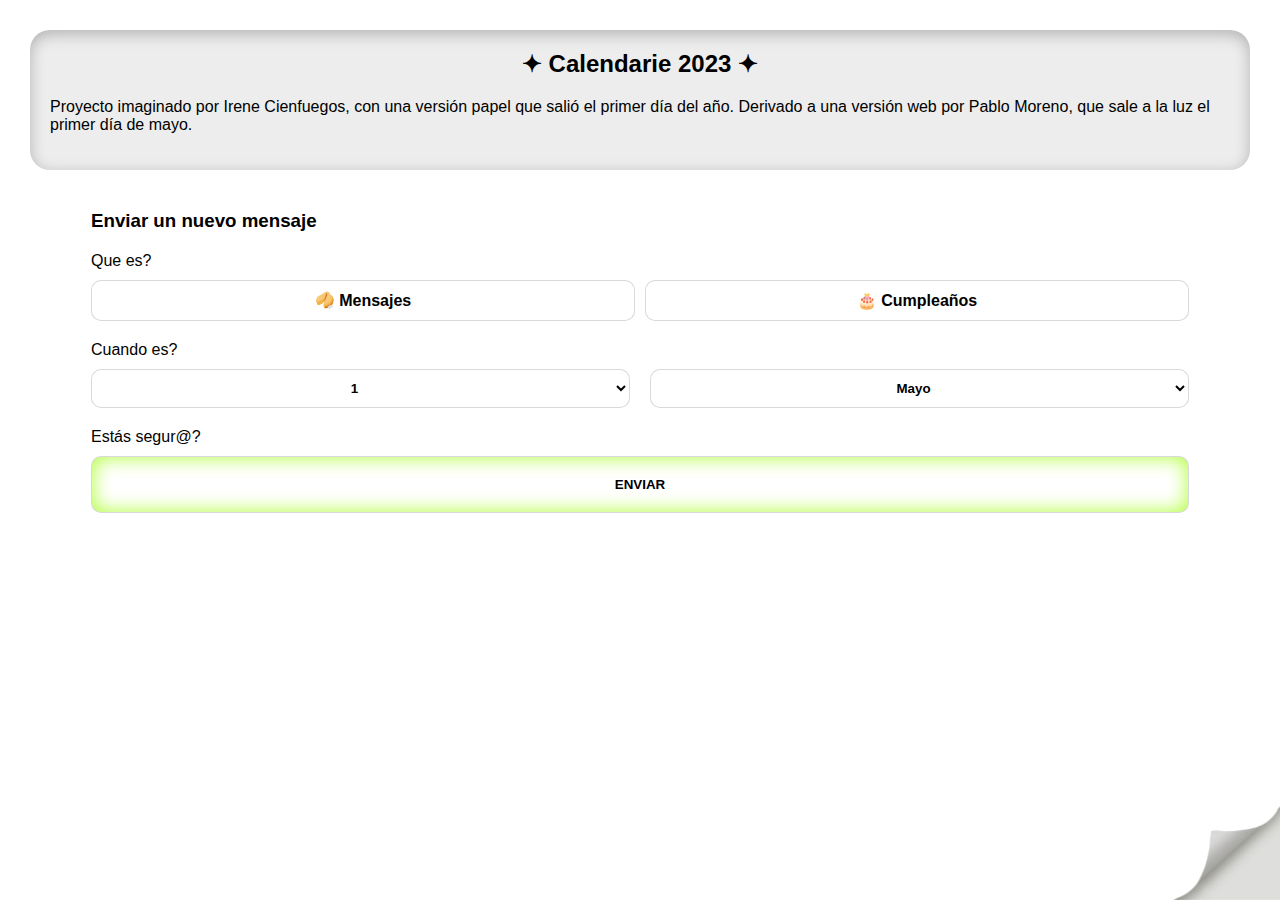
==== infos.html @ 320a943f "OKK" ====
<!DOCTYPE html>
<html lang="en">

<head>
    <meta charset="UTF-8">
    <meta http-equiv="X-UA-Compatible" content="IE=edge">
    <meta name="viewport" content="width=device-width, initial-scale=1.0">
    <title>CALENDARIE 2023 > INFOS</title>

    <link rel="stylesheet" href="assets/style.css">
</head>

<body>

    <div class="content-info">
        <div class="credits">
            <h2>✦ Calendarie 2023 ✦</h2>
            <p>Proyecto imaginado por Irene Cienfuegos, con una versión papel que salió el primer día del año. Derivado a una versión web por Pablo Moreno, que sale a la luz el primer día de mayo. </p>
        </div>

        <form name="Submissions" method="POST" data-netlify="true" netlify-honeypot="bot-field" action="success" onsubmit="disableEmptyInputs(this)">
            <h3>Enviar un nuevo mensaje</h3>
            <div style="display:none">
                <label>
                    Don’t fill this out if you’re human: <input name="bot-field" />
                </label>
            </div>
            <div class="ticks ">
                <h4>Que es?</h4>
                <div class="two-column">
                <label id="mensajesBox">
                    <input type="checkbox" id="mensajes" name="checkbox" value="Mensajes" style="display:none" />
                    🥠 Mensajes
                </label>
                <label id="cumpleanosBox">
                    <input type="checkbox" id="cumpleanos" name="checkbox" value="Cumpleaños" style="display:none" />
                    🎂 Cumpleaños
                </label>
            </div>

                <input type="text" id="mensajesInput" name="mensajesInput" placeholder="Escribe tu mensaje..." class="input" style="display:none"/>
                <input type="text" id="cumpleanosInput" name="cumpleañosInput" placeholder="De quién es el cumpleaños?" class="input" style="display:none"/>
            </div>

            <div class="fecha">
                <h4>Cuando es?</h4>

                <div>
                    <select name="Day" id="selectDay">
                        <option value="1">1</option>
                        <option value="2">2</option>
                        <option value="3">3</option>
                        <option value="4">4</option>
                        <option value="5">5</option>
                        <option value="6">6</option>
                        <option value="7">7</option>
                        <option value="8">8</option>
                        <option value="9">9</option>
                        <option value="10">10</option>
                        <option value="11">11</option>
                        <option value="12">12</option>
                        <option value="13">13</option>
                        <option value="14">14</option>
                        <option value="15">15</option>
                        <option value="16">16</option>
                        <option value="17">17</option>
                        <option value="18">18</option>
                        <option value="19">19</option>
                        <option value="20">20</option>
                        <option value="21">21</option>
                        <option value="22">22</option>
                        <option value="23">23</option>
                        <option value="24">24</option>
                        <option value="25">25</option>
                        <option value="26">26</option>
                        <option value="27">27</option>
                        <option value="28">28</option>
                        <option value="29">29</option>
                        <option value="30">30</option>
                        <option value="31">31</option>
                        
                    </select>
                    <select name="Month" id="selectMonth">
                        <option value="Enero">Enero</option>
                        <option value="Febrero">Febrero</option>
                        <option value="Marzo">Marzo</option>
                        <option value="Abril">Abril</option>
                        <option selected value="Mayo">Mayo</option>
                        <option value="Junio">Junio</option>
                        <option value="Julio">Julio</option>
                        <option value="Agosto">Agosto</option>
                        <option value="Septiembre">Septiembre</option>
                        <option value="Octubre">Octubre</option>
                        <option value="Noviembre">Noviembre</option>
                        <option value="Diciembre">Diciembre</option>
                    </select>
                </div>
            </div>

            <div>
                <h4>Estás segur@?</h4>

                <button type="submit" id="send">ENVIAR</button>
            </div>
    </div>
    </form>


    </div>

    <a href="index.html">
        <img src="assets/corner.png" alt="La esquina del calendario" id="esquina">
    </a>

    <script id="script" src="assets/script.js"></script>

</body>

</html>
---- assets/style.css ----
:root {

     --radius-hard: 10px;
     --radius-soft: 20px;
     --spacing-s: 10px;
     --spacing-m: 20px;
     --spacing-l: 30px;
     --spacing-xl: 40px;

     --grey: #EDEDED;
     --grey-dark: rgba(0, 0, 0, 0.15);
     --transparent: rgba(220, 220, 220, 0.5);
}

html {
     scroll-behavior: smooth;
}

body {
     font-family: sans-serif;
     margin: 0;
     top: 0;
}

a,
a:hover,
a:visited {
     color: inherit;
     text-decoration: none;
}

h2 {
     margin: 0 0 var(--spacing-m)0;
     text-align: center;
}

h3 {
     margin: 0;
}

h4 {
     margin: 0 0 var(--spacing-s) 0;
     font-weight: 400;
}


.content {
     z-index: 1;
     position: relative;
     padding: calc(var(--spacing-l)*1) var(--spacing-l) var(--spacing-l) var(--spacing-l);
     height: calc(var(--vh, 1vh) * 100);
     box-sizing: border-box;
     background-color: white;
     display: flex;
     flex-direction: column;
     justify-content: space-between;
     align-items: center;
}

#esquina {
     position: fixed;
     bottom: 0;
     right: 0;
     width: 15vmin;
     z-index: 999;
     aspect-ratio: 1/1;
     transition: all ease-in-out .5s;
}

#esquina:hover {
     width: 25vmin;
     transition: all ease-in-out .5s;
}


/*//////////////// IMAGEN /////////////*/

.imagen {
     opacity: 0;
     position: fixed;
     height: calc(var(--vh, 1vh) * 100);
     width: 100vw;
     top: 0;
     left: 0;
     object-fit: contain;
     background-color: white;
     z-index: 0;
     transition: all .8s ease-in-out;
}

.showImage {
     opacity: 1 !important;
     z-index: 2 !important;
     transition: all .8s ease-in-out;
}


/*//////////////// FECHA /////////////*/

#fecha {
     display: flex;
     flex-direction: column;
     align-items: center;
     justify-content: center;
     box-sizing: border-box;
     width: 100%;

     padding: var(--spacing-m) var(--spacing-xl);
     box-sizing: border-box;
     border-radius: var(--radius-soft);
     background-color: var(--grey);
     box-shadow: inset 0px 4px 15px rgba(0, 0, 0, 0.25);
}

.enumero {
     font-size: 0.8rem;
     text-transform: capitalize;
     font-weight: 600;
     line-height: 1;
     margin-bottom: var(--spacing-s);
     text-align: center;
}

.mes {
     font-size: 2rem;
     text-transform: capitalize;
     font-weight: 600;
     line-height: 1;
     margin-bottom: var(--spacing-m);
}

.numero {
     font-size: 11rem;
     font-weight: 900;
     line-height: .8;
}

.dia {
     font-size: 2rem;
     text-transform: capitalize;
     font-weight: 600;
}

/*//////////////// DATA INFO /////////////*/

#infos {
     overflow-y: scroll;
     margin: calc(var(--spacing-l)*1) 5% calc(var(--spacing-m)*2) 5%;
     width: 90%;
     scroll-behavior: smooth;

     /* border: 1px solid purple; */
     height: inherit;

     scrollbar-width: none;
     -ms-overflow-style: none;
}

#infos > div {
     height: 100%;
     display: flex;
     justify-content: center;
     align-items: center;
     margin: 0;
     flex-direction: column;
     text-align: center;
}

#infos > div > span {
     font-weight: 600;
     margin-bottom: var(--spacing-s);
}


/* #pnumero {
     position: fixed;
     top: var(--spacing-s);
     left: 50%;
     transform: translate(-50%, calc(-100% - var(--spacing-s)));
     width: 80vw;
     background-color: var(--grey);
     padding: var(--spacing-s);
     border-radius: var(--radius-hard);
     z-index: 99;
     border: 1px solid var(--grey-dark);
     backdrop-filter: blur(10px);

     animation: 4s ease-in-out;
     animation-name: notif;
     animation-delay: 2s;
}

@keyframes notif {
     0% {
          transform: translate(-50%, calc(-100% - var(--spacing-s)));
     }

     30% {
          transform: translate(-50%, 50%);
     }

     70% {
          transform: translate(-50%, 50%);
     }

     100% {
          transform: translate(-50%, calc(-100% - var(--spacing-s)));
     }
} */


/*//////////////// MENU BOTONOS /////////////*/

.menu {
     display: flex;
     justify-content: center;
     font-size: 150%;
     z-index: 999;
     border-radius: var(--radius-hard);
     box-shadow: 0px 4px 15px rgba(0, 0, 0, 0.2);
}

.block {
     background-color: var(--grey);
     padding: 10px 24px;
     transition: all .3s ease-in-out;
     border-right: 1px solid var(--grey-dark);
}

.block:hover {
     background-color: gray;
     transition: all .3s ease-in-out;
}

.menu>a:nth-child(1) {
     border-radius: var(--radius-hard) 0 0 var(--radius-hard);
}

.menu>a:nth-child(4) {
     border-radius: 0 var(--radius-hard) var(--radius-hard) 0;
     border-right: none;
}


/*//////////////// INFORMACION /////////////*/

.content-info {
     z-index: 1;
     position: relative;
     padding: calc(var(--spacing-l)*1) var(--spacing-l) var(--spacing-l) var(--spacing-l);
     height: fit-content;
     box-sizing: border-box;
     background-color: white;
     display: flex;
     flex-direction: column;
     align-items: center;

}

.credits {
     width: 100%;
     background-color: var(--grey);
     box-shadow: inset 0px 4px 15px rgba(0, 0, 0, 0.25);
     padding: var(--spacing-m);
     box-sizing: border-box;
     border-radius: var(--radius-soft);
     margin: 0 0 calc(var(--spacing-m)*2) 0;
}

form {
     scroll-behavior: smooth;
     display: flex;
     flex-direction: column;
     row-gap: var(--spacing-m);
     margin:0 5% 0 5%;
     width: 90%;
}


.fecha div {
     display: grid;
     grid-template-columns: 1fr 1fr;
     column-gap: var(--spacing-m);
}

.two-column {
     display: grid;
     grid-template-columns: 1fr 1fr;
     column-gap: var(--spacing-s);
}

label {
     border: 1px solid var(--grey-dark);
     padding: var(--spacing-s);
     border-radius: var(--radius-hard);
     text-align: center;
     background-color: white;
     font-weight: 600;
}


select {
     border: 1px solid var(--grey-dark);
     padding: var(--spacing-s);
     border-radius: var(--radius-hard);
     text-align: center;
     background-color: white;
     font-weight: 600;
}


.input {
     width: 100%;
     margin-top: var(--spacing-s);
     padding: var(--spacing-m);
     box-sizing: border-box;
     border-radius: var(--radius-hard);
     border: 1px solid var(--grey-dark);
     font-weight: 600;
}

.checked1, #mensajesInput {
     box-shadow: inset 0px 0px 20px gold;
}

.checked2, #cumpleanosInput {
     box-shadow: inset 0px 0px 20px lightskyblue;
}

.checked3 {
     box-shadow: inset 0px 0px 20px lightcoral;
}


#send {
     width: 100%;
     border: 1px solid var(--grey-dark);
     padding: var(--spacing-m);
     border-radius: var(--radius-hard);
     text-align: center;
     box-shadow: inset 0px 0px 20px greenyellow;

     background-color: white;
     font-weight: 600;
}
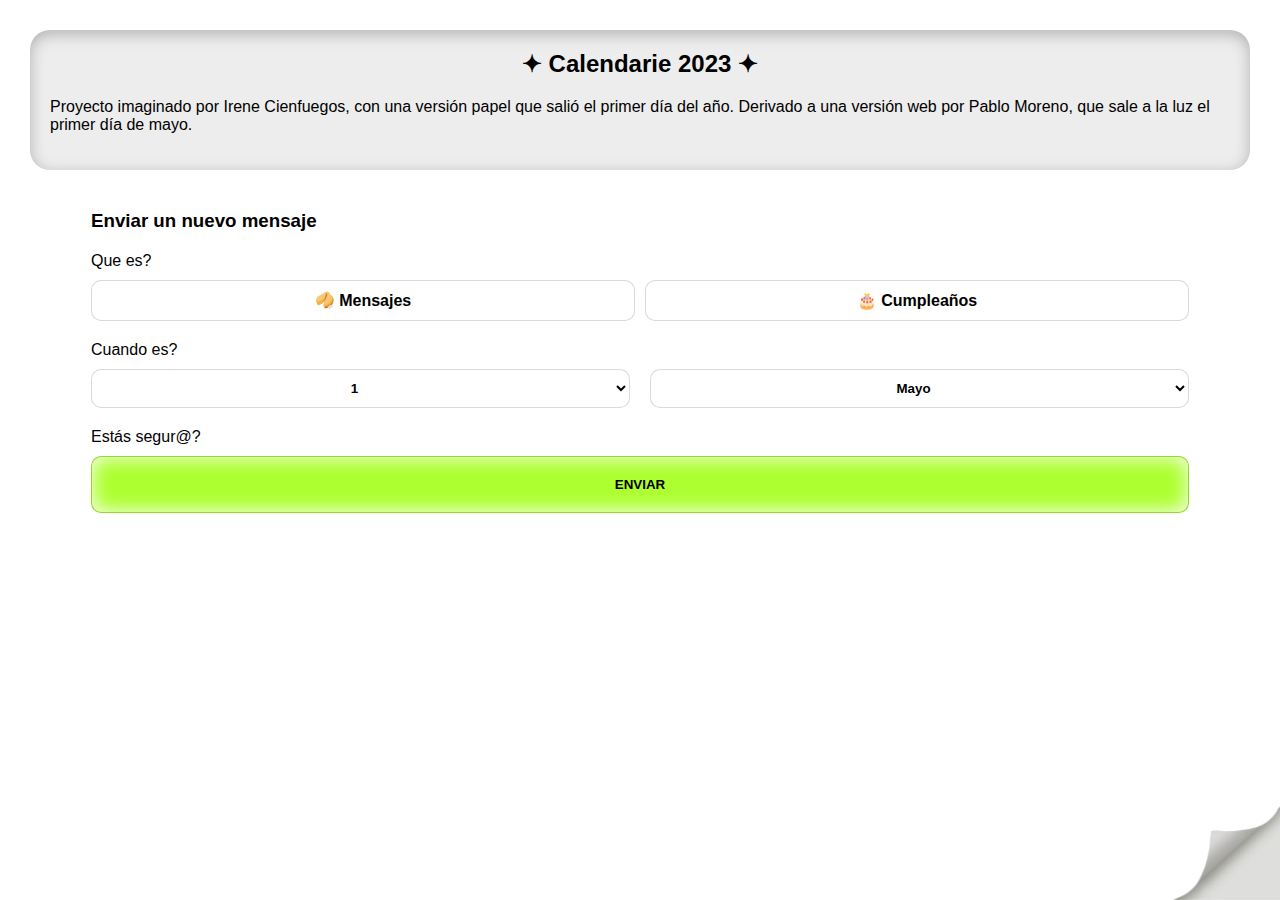
==== commit be6f4d98: "pushc" ====
--- a/infos.html
+++ b/infos.html
@@ -102,11 +102,9 @@
 
                 <button type="submit" id="send">ENVIAR</button>
             </div>
+        </form>
     </div>
-    </form>
 
-
-    </div>
 
     <a href="index.html">
         <img src="assets/corner.png" alt="La esquina del calendario" id="esquina">
--- a/assets/style.css
+++ b/assets/style.css
@@ -25,8 +25,8 @@
 a,
 a:hover,
 a:visited {
-     color: inherit;
-     text-decoration: none;
+     /* color: inherit;
+     text-decoration: none; */
 }
 
 h2 {
@@ -45,8 +45,13 @@
 
 
 .content {
-     z-index: 1;
-     position: relative;
+     z-index: 2;
+     position: fixed;
+
+     transform: rotate(0);
+     transition: all .5s ease-in-out;
+
+
      padding: calc(var(--spacing-l)*1) var(--spacing-l) var(--spacing-l) var(--spacing-l);
      height: calc(var(--vh, 1vh) * 100);
      box-sizing: border-box;
@@ -55,6 +60,14 @@
      flex-direction: column;
      justify-content: space-between;
      align-items: center;
+     width: 100%;
+}
+
+.shows {
+     transition: all .5s ease-in-out;
+     transform: rotate(-10deg) translate(0%, -100%);
+     border-radius: var(--radius-hard);
+     filter: blur(2px);
 }
 
 #esquina {
@@ -220,6 +233,11 @@
      box-shadow: 0px 4px 15px rgba(0, 0, 0, 0.2);
 }
 
+.menu a {
+     color: inherit;
+     text-decoration: none;
+}
+
 .block {
      background-color: var(--grey);
      padding: 10px 24px;
@@ -246,7 +264,8 @@
 
 .content-info {
      z-index: 1;
-     position: relative;
+     position: absolute;
+     top: 0;
      padding: calc(var(--spacing-l)*1) var(--spacing-l) var(--spacing-l) var(--spacing-l);
      height: fit-content;
      box-sizing: border-box;
@@ -254,6 +273,7 @@
      display: flex;
      flex-direction: column;
      align-items: center;
+     overflow-y: scroll;
 
 }
 
@@ -338,8 +358,8 @@
      padding: var(--spacing-m);
      border-radius: var(--radius-hard);
      text-align: center;
-     box-shadow: inset 0px 0px 20px greenyellow;
-
-     background-color: white;
+     box-shadow: inset 0px 0px 20px white;
+
+     background-color: greenyellow;
      font-weight: 600;
 }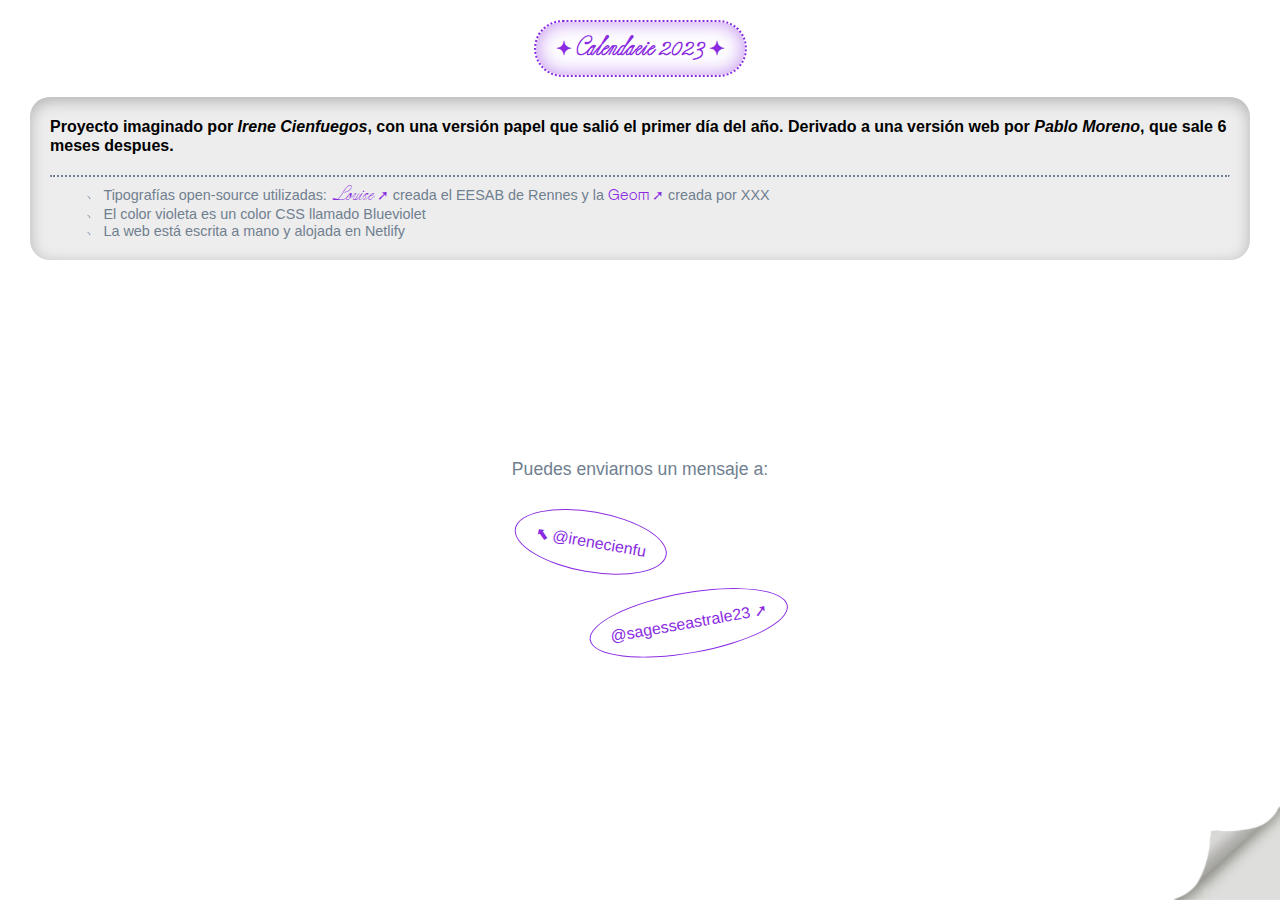
==== commit 84dc7182: "okakkaii" ====
--- a/infos.html
+++ b/infos.html
@@ -5,104 +5,38 @@
     <meta charset="UTF-8">
     <meta http-equiv="X-UA-Compatible" content="IE=edge">
     <meta name="viewport" content="width=device-width, initial-scale=1.0">
-    <title>CALENDARIE 2023 > INFOS</title>
+    <title>INFOS</title>
 
     <link rel="stylesheet" href="assets/style.css">
+    <link rel="stylesheet" href="assets/fonts.css">
 </head>
 
 <body>
 
     <div class="content-info">
+        <h1><a href="index.html">✦ Calendarie 2023 ✦</a></h1>
         <div class="credits">
-            <h2>✦ Calendarie 2023 ✦</h2>
-            <p>Proyecto imaginado por Irene Cienfuegos, con una versión papel que salió el primer día del año. Derivado a una versión web por Pablo Moreno, que sale a la luz el primer día de mayo. </p>
+            <p>Proyecto imaginado por <span class="author">Irene Cienfuegos</span>, con una versión papel que salió el
+                primer día del año. Derivado a una versión web por <span class="author">Pablo Moreno</span>, que sale 6
+                meses despues.
+            </p>
+            <hr>
+            <p>﹅ Tipografías open-source utilizadas: <a href="https://www.velvetyne.fr/fonts/degheest/" target="_blank"
+                    style="font-family: 'Louise';">Louise ➚</a> creada el EESAB de Rennes y la <a
+                    href="https://www.velvetyne.fr/fonts/degheest/" target="_blank"
+                    style="font-family: 'Geom';">Geom ➚</a> creada por XXX<br>
+                ﹅ El color violeta es un color CSS llamado Blueviolet<br>
+                ﹅ La web está escrita a mano y alojada en Netlify</p>
         </div>
 
-        <form name="Submissions" method="POST" data-netlify="true" netlify-honeypot="bot-field" action="success" onsubmit="disableEmptyInputs(this)">
-            <h3>Enviar un nuevo mensaje</h3>
-            <div style="display:none">
-                <label>
-                    Don’t fill this out if you’re human: <input name="bot-field" />
-                </label>
-            </div>
-            <div class="ticks ">
-                <h4>Que es?</h4>
-                <div class="two-column">
-                <label id="mensajesBox">
-                    <input type="checkbox" id="mensajes" name="checkbox" value="Mensajes" style="display:none" />
-                    🥠 Mensajes
-                </label>
-                <label id="cumpleanosBox">
-                    <input type="checkbox" id="cumpleanos" name="checkbox" value="Cumpleaños" style="display:none" />
-                    🎂 Cumpleaños
-                </label>
-            </div>
+        <div class="contact">
+            <h2>Puedes enviarnos un mensaje a:</h2>
+            <a href="https://www.instagram.com/sagesseastrale23/" class="insta rot1">⬉ @irenecienfu</a>
+            <a href="https://www.instagram.com/sagesseastrale23/" class="insta rot2">@sagesseastrale23 ➚</a>
+        </div>
 
-                <input type="text" id="mensajesInput" name="mensajesInput" placeholder="Escribe tu mensaje..." class="input" style="display:none"/>
-                <input type="text" id="cumpleanosInput" name="cumpleañosInput" placeholder="De quién es el cumpleaños?" class="input" style="display:none"/>
-            </div>
 
-            <div class="fecha">
-                <h4>Cuando es?</h4>
 
-                <div>
-                    <select name="Day" id="selectDay">
-                        <option value="1">1</option>
-                        <option value="2">2</option>
-                        <option value="3">3</option>
-                        <option value="4">4</option>
-                        <option value="5">5</option>
-                        <option value="6">6</option>
-                        <option value="7">7</option>
-                        <option value="8">8</option>
-                        <option value="9">9</option>
-                        <option value="10">10</option>
-                        <option value="11">11</option>
-                        <option value="12">12</option>
-                        <option value="13">13</option>
-                        <option value="14">14</option>
-                        <option value="15">15</option>
-                        <option value="16">16</option>
-                        <option value="17">17</option>
-                        <option value="18">18</option>
-                        <option value="19">19</option>
-                        <option value="20">20</option>
-                        <option value="21">21</option>
-                        <option value="22">22</option>
-                        <option value="23">23</option>
-                        <option value="24">24</option>
-                        <option value="25">25</option>
-                        <option value="26">26</option>
-                        <option value="27">27</option>
-                        <option value="28">28</option>
-                        <option value="29">29</option>
-                        <option value="30">30</option>
-                        <option value="31">31</option>
-                        
-                    </select>
-                    <select name="Month" id="selectMonth">
-                        <option value="Enero">Enero</option>
-                        <option value="Febrero">Febrero</option>
-                        <option value="Marzo">Marzo</option>
-                        <option value="Abril">Abril</option>
-                        <option selected value="Mayo">Mayo</option>
-                        <option value="Junio">Junio</option>
-                        <option value="Julio">Julio</option>
-                        <option value="Agosto">Agosto</option>
-                        <option value="Septiembre">Septiembre</option>
-                        <option value="Octubre">Octubre</option>
-                        <option value="Noviembre">Noviembre</option>
-                        <option value="Diciembre">Diciembre</option>
-                    </select>
-                </div>
-            </div>
-
-            <div>
-                <h4>Estás segur@?</h4>
-
-                <button type="submit" id="send">ENVIAR</button>
-            </div>
-        </form>
     </div>
 
 
@@ -110,7 +44,7 @@
         <img src="assets/corner.png" alt="La esquina del calendario" id="esquina">
     </a>
 
-    <script id="script" src="assets/script.js"></script>
+    <script id="script" src="assets/info.js"></script>
 
 </body>
 
--- a/assets/style.css
+++ b/assets/style.css
@@ -8,7 +8,7 @@
      --spacing-xl: 40px;
 
      --grey: #EDEDED;
-     --grey-dark: rgba(0, 0, 0, 0.15);
+     --grey-dark: rgba(0, 0, 0, 0.08);
      --transparent: rgba(220, 220, 220, 0.5);
 }
 
@@ -23,24 +23,50 @@
 }
 
 a,
-a:hover,
 a:visited {
-     /* color: inherit;
-     text-decoration: none; */
-}
-
-h2 {
+     color: blueviolet;
+     text-decoration: underline;
+     text-decoration-color: transparent;
+     transition: all .3s ease-in-out;
+}
+
+
+a:hover {
+     text-decoration-color: blueviolet;
+     transition: all .3s ease-in-out;
+}
+
+h1 {
      margin: 0 0 var(--spacing-m)0;
      text-align: center;
-}
-
-h3 {
+     font-family: 'Louise';
+     color: blueviolet;
+     border: 2px dotted blueviolet;
+     padding: var(--spacing-s) var(--spacing-m);
+     border-radius: 50px;
+     box-shadow: inset 0px 0px 20px #8a2be285;
+     font-size: 1.2rem;
+
+     animation: 2s infinite alternate pulse ease-in-out;
+}
+
+@keyframes pulse {
+     0% {
+          box-shadow: inset 0px 0px 20px #8a2be285;
+     }
+
+     100% {
+          box-shadow: inset 0px 0px 20px transparent;
+     }
+}
+
+
+h2 {
      margin: 0;
-}
-
-h4 {
-     margin: 0 0 var(--spacing-s) 0;
+     color: slategrey;
      font-weight: 400;
+     font-size: 1.1rem;
+
 }
 
 
@@ -52,8 +78,8 @@
      transition: all .5s ease-in-out;
 
 
-     padding: calc(var(--spacing-l)*1) var(--spacing-l) var(--spacing-l) var(--spacing-l);
-     height: calc(var(--vh, 1vh) * 100);
+     padding: var(--spacing-m) var(--spacing-l) var(--spacing-xl) var(--spacing-l);
+     height: 100dvh;
      box-sizing: border-box;
      background-color: white;
      display: flex;
@@ -91,7 +117,7 @@
 .imagen {
      opacity: 0;
      position: fixed;
-     height: calc(var(--vh, 1vh) * 100);
+     height: 100dvh;
      width: 100vw;
      top: 0;
      left: 0;
@@ -118,20 +144,33 @@
      box-sizing: border-box;
      width: 100%;
 
-     padding: var(--spacing-m) var(--spacing-xl);
-     box-sizing: border-box;
-     border-radius: var(--radius-soft);
+     margin: 0 var(--spacing-xl) 0 var(--spacing-xl);
+
      background-color: var(--grey);
      box-shadow: inset 0px 4px 15px rgba(0, 0, 0, 0.25);
+     border-radius: var(--radius-soft);
+     padding: var(--spacing-m);
+     box-sizing: border-box;
+
+
 }
 
 .enumero {
-     font-size: 0.8rem;
-     text-transform: capitalize;
+     font-size: 0.9rem;
+     /*! text-transform: capitalize; */
      font-weight: 600;
      line-height: 1;
-     margin-bottom: var(--spacing-s);
+     margin-bottom: var(--spacing-m);
      text-align: center;
+     border: 1px dotted blueviolet;
+     padding: 6px 8px 4px 8px;
+     border-radius: 50px;
+     color: blueviolet;
+     opacity: 1;
+     box-shadow: inset 0px 0px 7px #8a2be285;
+
+     animation: 2s infinite alternate pulse;
+
 }
 
 .mes {
@@ -140,36 +179,45 @@
      font-weight: 600;
      line-height: 1;
      margin-bottom: var(--spacing-m);
+     letter-spacing: 1px;
 }
 
 .numero {
      font-size: 11rem;
      font-weight: 900;
      line-height: .8;
+
 }
 
 .dia {
      font-size: 2rem;
      text-transform: capitalize;
      font-weight: 600;
+     letter-spacing: 1px;
 }
 
 /*//////////////// DATA INFO /////////////*/
 
 #infos {
      overflow-y: scroll;
-     margin: calc(var(--spacing-l)*1) 5% calc(var(--spacing-m)*2) 5%;
+     margin: var(--spacing-l) 5% var(--spacing-l) 5%;
      width: 90%;
      scroll-behavior: smooth;
 
-     /* border: 1px solid purple; */
      height: inherit;
 
      scrollbar-width: none;
      -ms-overflow-style: none;
-}
-
-#infos > div {
+
+     font-size: 1.3rem;
+
+}
+
+#infos a {
+
+}
+
+#infos>div {
      height: 100%;
      display: flex;
      justify-content: center;
@@ -177,12 +225,28 @@
      margin: 0;
      flex-direction: column;
      text-align: center;
-}
-
-#infos > div > span {
+     width: 100%;
+}
+
+#infos>div>span:nth-child(1) {
      font-weight: 600;
+     font-family: 'Louise';
      margin-bottom: var(--spacing-s);
-}
+     color: black;
+text-decoration: underline;
+}
+
+#nada {
+     opacity: .4;
+}
+
+#nada>span:nth-child(2) {
+     font-size: 4rem;
+     transform: rotate(90deg);
+     margin: 0;
+     line-height: 1;
+}
+
 
 
 /* #pnumero {
@@ -245,20 +309,33 @@
      border-right: 1px solid var(--grey-dark);
 }
 
-.block:hover {
-     background-color: gray;
-     transition: all .3s ease-in-out;
-}
 
 .menu>a:nth-child(1) {
      border-radius: var(--radius-hard) 0 0 var(--radius-hard);
 }
 
-.menu>a:nth-child(4) {
+.menu>a:last-child {
      border-radius: 0 var(--radius-hard) var(--radius-hard) 0;
      border-right: none;
 }
 
+.block:nth-child(1):hover,
+.selected1 {
+     box-shadow: inset 0px 0px 20px slategray;
+     transition: all .3s ease-in-out;
+}
+
+.block:nth-child(2):hover,
+.selected2 {
+     box-shadow: inset 0px 0px 20px slategray;
+     transition: all .3s ease-in-out;
+}
+
+.block:nth-child(3):hover,
+.selected3 {
+     box-shadow: inset 0px 0px 20px slategray;
+     transition: all .3s ease-in-out;
+}
 
 /*//////////////// INFORMACION /////////////*/
 
@@ -266,7 +343,7 @@
      z-index: 1;
      position: absolute;
      top: 0;
-     padding: calc(var(--spacing-l)*1) var(--spacing-l) var(--spacing-l) var(--spacing-l);
+     padding: var(--spacing-m) var(--spacing-l) var(--spacing-xl) var(--spacing-l);
      height: fit-content;
      box-sizing: border-box;
      background-color: white;
@@ -274,92 +351,79 @@
      flex-direction: column;
      align-items: center;
      overflow-y: scroll;
-
+     height: 100dvh;
+}
+
+.author {
+     font-style: italic;
+}
+
+.insta {
+     text-align: center;
+     border: 1px solid blueviolet;
+     padding: var(--spacing-m);
+     border-radius: 100%;
+     color: blueviolet;
+     opacity: 1;
+     transition: all .3s ease-in-out;
+
+}
+.rot1 {
+     transform: rotate(10deg) translateX(-50px);
+     margin: var(--spacing-xl) 0 var(--spacing-m) 0;
+}
+
+.rot2 {
+     transform: rotate(-10deg) translateX(50px);
 }
 
 .credits {
      width: 100%;
-     background-color: var(--grey);
-     box-shadow: inset 0px 4px 15px rgba(0, 0, 0, 0.25);
      padding: var(--spacing-m);
      box-sizing: border-box;
      border-radius: var(--radius-soft);
-     margin: 0 0 calc(var(--spacing-m)*2) 0;
-}
-
-form {
-     scroll-behavior: smooth;
+     background-color: var(--grey);
+     box-shadow: inset 0px 4px 15px rgba(0, 0, 0, 0.25);
+     /* height: 190px;
+     overflow-y: scroll; */
+}
+
+.credits p {
+     font-size: 1rem;
+     margin: 0 0 var(--spacing-s) 0;
+     font-weight: 600;
+     line-height: 1.2;
+}
+
+hr{
+     border-top: 2px dotted slategray;
+     border-bottom: 0;
+     margin: var(--spacing-m) 0 var(--spacing-s) 0;
+}
+
+.credits p:nth-child(3) {
+     font-size: .9rem;
+     margin: 0;
+     margin-left: 3%;
+     font-weight: 400;
+     line-height: 1.2;
+     color: slategray;
+     width: 94%;
+}
+
+.contact {
      display: flex;
      flex-direction: column;
-     row-gap: var(--spacing-m);
-     margin:0 5% 0 5%;
-     width: 90%;
-}
-
-
-.fecha div {
-     display: grid;
-     grid-template-columns: 1fr 1fr;
-     column-gap: var(--spacing-m);
-}
-
-.two-column {
-     display: grid;
-     grid-template-columns: 1fr 1fr;
-     column-gap: var(--spacing-s);
-}
-
-label {
-     border: 1px solid var(--grey-dark);
-     padding: var(--spacing-s);
-     border-radius: var(--radius-hard);
-     text-align: center;
-     background-color: white;
-     font-weight: 600;
-}
-
-
-select {
-     border: 1px solid var(--grey-dark);
-     padding: var(--spacing-s);
-     border-radius: var(--radius-hard);
-     text-align: center;
-     background-color: white;
-     font-weight: 600;
-}
-
-
-.input {
-     width: 100%;
-     margin-top: var(--spacing-s);
-     padding: var(--spacing-m);
-     box-sizing: border-box;
-     border-radius: var(--radius-hard);
-     border: 1px solid var(--grey-dark);
-     font-weight: 600;
-}
-
-.checked1, #mensajesInput {
-     box-shadow: inset 0px 0px 20px gold;
-}
-
-.checked2, #cumpleanosInput {
-     box-shadow: inset 0px 0px 20px lightskyblue;
-}
-
-.checked3 {
-     box-shadow: inset 0px 0px 20px lightcoral;
-}
-
-
-#send {
-     width: 100%;
-     border: 1px solid var(--grey-dark);
-     padding: var(--spacing-m);
-     border-radius: var(--radius-hard);
-     text-align: center;
-     box-shadow: inset 0px 0px 20px white;
-
-     background-color: greenyellow;
-     font-weight: 600;
-}+     align-items: center;
+     justify-content: center;
+     height: inherit;
+}
+
+
+.insta:hover, .insta:active {
+     box-shadow: inset 0px 0px 20px #8a2be285;
+     transition: all .3s ease-in-out;
+     text-decoration: none;
+
+}
+
--- a/assets/fonts.css
+++ b/assets/fonts.css
@@ -0,0 +1,26 @@
+@font-face {
+  font-family: 'Geom';
+  font-style:  normal;
+  font-weight: 100;
+  font-display: swap;
+  src: url("fonts/geom/CMGeom-Regular.woff2") format("woff2"),
+       url("fonts/geom/CMGeom-Regular.woff") format("woff");
+}
+
+@font-face {
+    font-family: 'Louise';
+    font-style:  normal;
+    font-weight: 100;
+    font-display: swap;
+    src: url("fonts/degheest/Louise-Regular.woff2") format("woff2"),
+         url("fonts/degheest/Louise-Regular.woff") format("woff");
+  }
+
+  @font-face {
+    font-family: 'Abordage';
+    font-style:  normal;
+    font-weight: 100;
+    font-display: swap;
+    src: url("fonts/degheest/Abordage-Regular.woff") format("woff2"),
+         url("fonts/degheest/Abordage-Regular.woff") format("woff");
+  }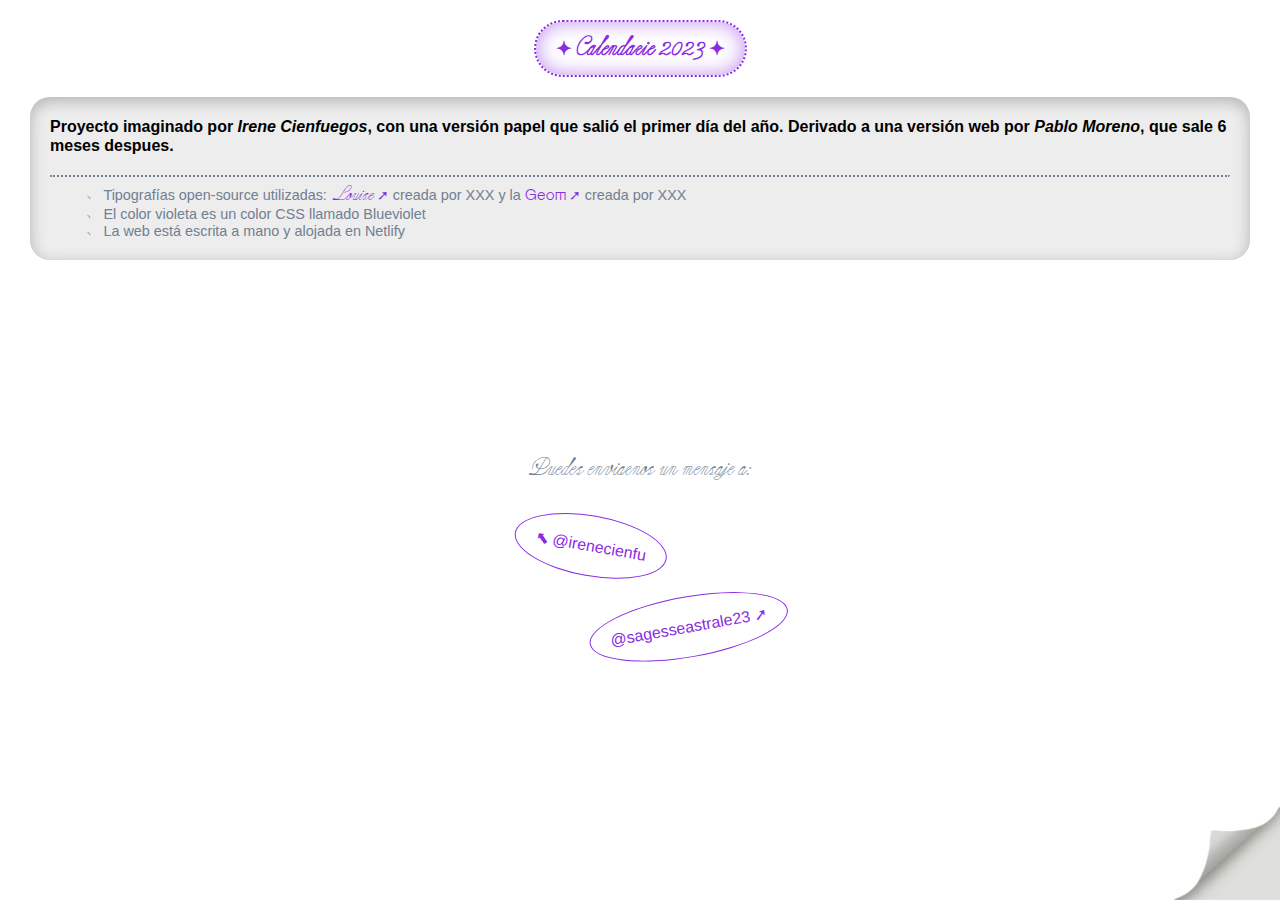
==== commit 4bf08f63: "fwef" ====
--- a/infos.html
+++ b/infos.html
@@ -22,7 +22,7 @@
             </p>
             <hr>
             <p>﹅ Tipografías open-source utilizadas: <a href="https://www.velvetyne.fr/fonts/degheest/" target="_blank"
-                    style="font-family: 'Louise';">Louise ➚</a> creada el EESAB de Rennes y la <a
+                    style="font-family: 'Louise';">Louise ➚</a> creada por XXX y la <a
                     href="https://www.velvetyne.fr/fonts/degheest/" target="_blank"
                     style="font-family: 'Geom';">Geom ➚</a> creada por XXX<br>
                 ﹅ El color violeta es un color CSS llamado Blueviolet<br>
--- a/assets/style.css
+++ b/assets/style.css
@@ -66,6 +66,8 @@
      color: slategrey;
      font-weight: 400;
      font-size: 1.1rem;
+     font-family: 'Louise';
+
 
 }
 
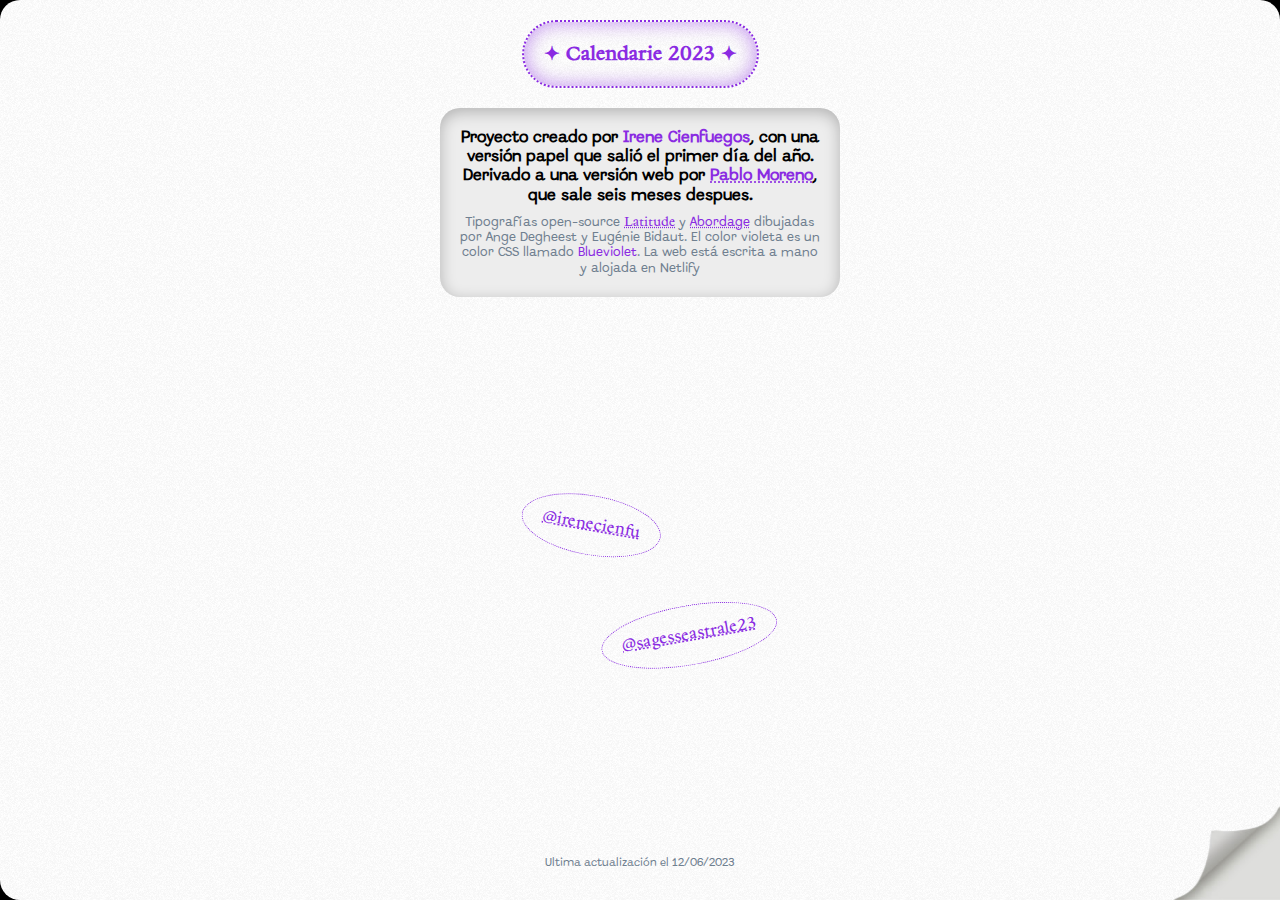
==== commit ab0d1ff4: "uppp" ====
--- a/infos.html
+++ b/infos.html
@@ -1,14 +1,14 @@
 <!DOCTYPE html>
-<html lang="en">
+<html lang="es">
 
 <head>
     <meta charset="UTF-8">
     <meta http-equiv="X-UA-Compatible" content="IE=edge">
     <meta name="viewport" content="width=device-width, initial-scale=1.0">
-    <title>INFOS</title>
+    <title> ✦ Calendarie 2023 ✦</title>
 
-    <link rel="stylesheet" href="assets/style.css">
-    <link rel="stylesheet" href="assets/fonts.css">
+    <link rel="stylesheet" href="assets/css/style.css">
+    <link rel="stylesheet" href="assets/css/fonts.css">
 </head>
 
 <body>
@@ -16,26 +16,24 @@
     <div class="content-info">
         <h1><a href="index.html">✦ Calendarie 2023 ✦</a></h1>
         <div class="credits">
-            <p>Proyecto imaginado por <span class="author">Irene Cienfuegos</span>, con una versión papel que salió el
-                primer día del año. Derivado a una versión web por <span class="author">Pablo Moreno</span>, que sale 6
+            <p>Proyecto creado por <a class="author" style="text-decoration: none;">Irene Cienfuegos</a>, con una versión papel que salió el
+                primer día del año. Derivado a una versión web por <a href="https://pablo.energy" class="author">Pablo
+                    Moreno</a>, que sale seis
                 meses despues.
             </p>
-            <hr>
-            <p>﹅ Tipografías open-source utilizadas: <a href="https://www.velvetyne.fr/fonts/degheest/" target="_blank"
-                    style="font-family: 'Louise';">Louise ➚</a> creada por XXX y la <a
-                    href="https://www.velvetyne.fr/fonts/degheest/" target="_blank"
-                    style="font-family: 'Geom';">Geom ➚</a> creada por XXX<br>
-                ﹅ El color violeta es un color CSS llamado Blueviolet<br>
-                ﹅ La web está escrita a mano y alojada en Netlify</p>
+
+            <p>Tipografías open-source <a href="https://www.velvetyne.fr/fonts/degheest/" target="_blank"
+                    style="font-family: 'Latitude';">Latitude</a> y <a href="https://www.velvetyne.fr/fonts/degheest/" target="_blank">Abordage</a> dibujadas por Ange Degheest y Eugénie Bidaut. El color violeta es un color CSS llamado
+                <a style="text-decoration: none;">Blueviolet</a>. La web está escrita a mano y alojada en Netlify</p>
         </div>
 
         <div class="contact">
-            <h2>Puedes enviarnos un mensaje a:</h2>
-            <a href="https://www.instagram.com/sagesseastrale23/" class="insta rot1">⬉ @irenecienfu</a>
-            <a href="https://www.instagram.com/sagesseastrale23/" class="insta rot2">@sagesseastrale23 ➚</a>
+            <a href="https://www.instagram.com/irenecienfu/" class="insta rot1">@irenecienfu</a>
+            <a href="https://www.instagram.com/sagesseastrale23/" class="insta rot2">@sagesseastrale23</a>
         </div>
 
 
+        <span id="update">Ultima actualización el 12/06/2023</span>
 
     </div>
 
@@ -44,7 +42,6 @@
         <img src="assets/corner.png" alt="La esquina del calendario" id="esquina">
     </a>
 
-    <script id="script" src="assets/info.js"></script>
 
 </body>
 
--- a/assets/css/style.css
+++ b/assets/css/style.css
@@ -0,0 +1,481 @@
+:root {
+
+     --radius-hard: 10px;
+     --radius-soft: 20px;
+     --spacing-s: 10px;
+     --spacing-m: 20px;
+     --spacing-l: 30px;
+     --spacing-xl: 40px;
+
+     --grey: #EDEDED;
+     --grey-dark: rgba(0, 0, 0, 0.08);
+     --transparent: rgba(220, 220, 220, 0.5);
+}
+
+html {
+     scroll-behavior: smooth;
+}
+
+body {
+     font-family: sans-serif;
+     margin: 0;
+     top: 0;
+     background-color: black;
+
+     font-family: 'Abordage';
+
+}
+
+a,
+a:visited {
+     color: blueviolet;
+     text-decoration: underline dotted;
+     text-decoration-color: blueviolet;
+     transition: all .3s ease-in-out;
+}
+
+
+a:hover {
+     text-decoration-color: blueviolet;
+     transition: all .3s ease-in-out;
+     text-decoration: none;
+
+}
+
+h1 {
+     margin: 0 0 var(--spacing-m)0;
+     text-align: center;
+     font-family: 'Latitude';
+     color: blueviolet;
+     border: 2px dotted blueviolet;
+     padding: var(--spacing-m);
+     border-radius: 50px;
+     box-shadow: inset 0px 0px 20px #8a2be285;
+     font-size: 1.2rem;
+     animation: 2s infinite alternate pulse ease-in-out;
+}
+
+@keyframes pulse {
+     0% {
+          box-shadow: inset 0px 0px 20px #8a2be285;
+     }
+
+     100% {
+          box-shadow: inset 0px 0px 20px transparent;
+     }
+}
+
+h1 > a {
+     text-decoration: none;
+
+}
+
+
+h2 {
+     margin: 0;
+     color: slategrey;
+     font-weight: 400;
+     font-size: 1.1rem;
+}
+
+
+.content {
+     z-index: 2;
+     position: fixed;
+
+     transform: rotate(0);
+     transition: all .5s ease-in-out;
+
+
+     padding: var(--spacing-m) var(--spacing-l) var(--spacing-xl) var(--spacing-l);
+     height: 100dvh;
+     box-sizing: border-box;
+     background-color: white;
+     display: flex;
+     flex-direction: column;
+     justify-content: space-between;
+     align-items: center;
+     width: 100%;
+
+     background-image: url(../noise.png);
+
+     border-radius: var(--radius-soft);
+}
+
+.shows {
+     transition: all .5s ease-in-out;
+     transform: rotate(-10deg) translate(0%, -100%);
+     border-radius: var(--radius-hard);
+     filter: blur(2px);
+}
+
+#esquina {
+     position: fixed;
+     bottom: 0;
+     right: 0;
+     width: 15vmin;
+     z-index: 999;
+     aspect-ratio: 1/1;
+     transition: all ease-in-out .5s;
+}
+
+#esquina:hover {
+     width: 25vmin;
+     transition: all ease-in-out .5s;
+}
+
+
+/*//////////////// IMAGEN /////////////*/
+
+.imagen {
+     opacity: 0;
+     position: fixed;
+     height: 100dvh;
+     width: 100vw;
+     top: 0;
+     left: 0;
+     object-fit: contain;
+     background-color: white;
+     z-index: 0;
+     transition: all .8s ease-in-out;
+}
+
+.showImage {
+     opacity: 1 !important;
+     z-index: 2 !important;
+     transition: all .8s ease-in-out;
+}
+
+
+/*//////////////// FECHA /////////////*/
+
+#fecha {
+     display: flex;
+     flex-direction: column;
+     align-items: center;
+     justify-content: center;
+     box-sizing: border-box;
+     width: 100%;
+
+     margin: 0 var(--spacing-xl) 0 var(--spacing-xl);
+
+     background-color: var(--grey);
+     box-shadow: inset 0px 4px 15px rgba(0, 0, 0, 0.25);
+     border-radius: var(--radius-soft);
+     padding: var(--spacing-m);
+     box-sizing: border-box;
+
+     max-width: 400px;
+
+
+
+}
+
+.enumero {
+     font-size: 0.8rem;
+     text-transform: capitalize;
+     font-weight: 400;
+     line-height: 1;
+     margin-bottom: var(--spacing-m);
+     text-align: center;
+     border: 1px dotted blueviolet;
+     padding: 6px 8px 4px 8px;
+     border-radius: 50px;
+     color: blueviolet;
+     opacity: 1;
+     box-shadow: inset 0px 0px 7px #8a2be285;
+
+     font-family: 'Latitude';
+     text-decoration: none;
+
+     animation: 2s infinite alternate pulse;
+
+}
+
+.mes {
+     font-size: 2rem;
+     text-transform: capitalize;
+     font-weight: 600;
+     line-height: 1;
+     margin-bottom: var(--spacing-m);
+     letter-spacing: 1px;
+}
+
+.numero {
+     font-size: 11rem;
+     font-weight: 900;
+     line-height: .8;
+
+}
+
+.dia {
+     font-size: 2rem;
+     text-transform: capitalize;
+     font-weight: 600;
+     letter-spacing: 1px;
+}
+
+/*//////////////// DATA INFO /////////////*/
+
+#infos {
+     overflow-y: scroll;
+     width: 100%;
+     scroll-behavior: smooth;
+
+     height: inherit;
+
+     scrollbar-width: none;
+     -ms-overflow-style: none;
+
+     font-size: 1.3rem;
+     max-width: 500px;
+
+
+}
+
+
+#infos>div {
+     height: 100%;
+     display: flex;
+     justify-content: center;
+     align-items: center;
+     margin: 0;
+     flex-direction: column;
+     text-align: center;
+     width: 100%;
+}
+
+
+#infos h4 {
+     font-weight: 600;
+     font-family: 'Latitude';
+     margin-bottom: var(--spacing-s);
+     color: blueviolet;
+}
+
+#nada span {
+     opacity: 1;
+     font-size: 1.6rem;
+     text-decoration: none !important;
+}
+
+#nada>h4:nth-child(2) {
+     font-size: 4rem;
+     transform: rotate(90deg);
+     margin: 0;
+     line-height: 1;
+}
+
+.autore {
+     margin-top: var(--spacing-s);
+     font-size: 90%;
+     color: black;
+
+     text-decoration: none !important;
+
+}
+
+.frase {
+     font-style: italic;
+}
+
+.url {
+     text-decoration: dotted !important;
+     color: blueviolet;
+}
+
+
+
+/* #pnumero {
+     position: fixed;
+     top: var(--spacing-s);
+     left: 50%;
+     transform: translate(-50%, calc(-100% - var(--spacing-s)));
+     width: 80vw;
+     background-color: var(--grey);
+     padding: var(--spacing-s);
+     border-radius: var(--radius-hard);
+     z-index: 99;
+     border: 1px solid var(--grey-dark);
+     backdrop-filter: blur(10px);
+
+     animation: 4s ease-in-out;
+     animation-name: notif;
+     animation-delay: 2s;
+}
+
+@keyframes notif {
+     0% {
+          transform: translate(-50%, calc(-100% - var(--spacing-s)));
+     }
+
+     30% {
+          transform: translate(-50%, 50%);
+     }
+
+     70% {
+          transform: translate(-50%, 50%);
+     }
+
+     100% {
+          transform: translate(-50%, calc(-100% - var(--spacing-s)));
+     }
+} */
+
+
+/*//////////////// MENU BOTONOS /////////////*/
+
+.menu {
+     display: flex;
+     justify-content: center;
+     font-size: 150%;
+     z-index: 999;
+     border-radius: var(--radius-hard);
+     box-shadow: 0px 4px 15px rgba(0, 0, 0, 0.2);
+}
+
+.menu a {
+     color: inherit;
+     text-decoration: none;
+}
+
+.block {
+     background-color: var(--grey);
+     padding: 10px 24px;
+     transition: all .3s ease-in-out;
+     border-right: 1px solid var(--grey-dark);
+}
+
+
+.menu>a:nth-child(1) {
+     border-radius: var(--radius-hard) 0 0 var(--radius-hard);
+}
+
+.menu>a:last-child {
+     border-radius: 0 var(--radius-hard) var(--radius-hard) 0;
+     border-right: none;
+}
+
+.block:nth-child(1):hover,
+.selected1 {
+     box-shadow: inset 0px 0px 20px slategray;
+     transition: all .3s ease-in-out;
+}
+
+.block:nth-child(2):hover,
+.selected2 {
+     box-shadow: inset 0px 0px 20px slategray;
+     transition: all .3s ease-in-out;
+}
+
+.block:nth-child(3):hover,
+.selected3 {
+     box-shadow: inset 0px 0px 20px slategray;
+     transition: all .3s ease-in-out;
+}
+
+/*//////////////// INFORMACION /////////////*/
+
+.content-info {
+     z-index: 1;
+     position: absolute;
+     top: 0;
+     padding: var(--spacing-m) var(--spacing-l) var(--spacing-xl) var(--spacing-l);
+     height: fit-content;
+     box-sizing: border-box;
+     background-color: white;
+     display: flex;
+     flex-direction: column;
+     align-items: center;
+     overflow-y: scroll;
+     height: 100dvh;
+     background-image: url(../noise.png);
+
+     border-radius: var(--radius-soft);
+     width: 100%;
+
+}
+
+.author {}
+
+.insta {
+     text-align: center;
+     border: 1px dotted blueviolet;
+     padding: var(--spacing-m);
+     border-radius: 100%;
+     color: blueviolet;
+     opacity: 1;
+     transition: all .3s ease-in-out;
+
+     font-family: 'Latitude';
+}
+
+.rot1 {
+     transform: rotate(10deg) translateX(-50px);
+     margin: var(--spacing-m) 0 var(--spacing-m) 0;
+}
+
+.rot2 {
+     transform: rotate(-10deg) translateX(50px);
+     margin: var(--spacing-l) 0 0 0;
+
+}
+
+.credits {
+     width: 100%;
+     padding: var(--spacing-m);
+     box-sizing: border-box;
+     border-radius: var(--radius-soft);
+     background-color: var(--grey);
+     box-shadow: inset 0px 4px 15px rgba(0, 0, 0, 0.25);
+     /* height: 190px;
+     overflow-y: scroll; */
+     /* margin: 0 0 var(--spacing-xl)0; */
+     text-align: center;
+     max-width: 400px;
+}
+
+.credits p {
+     font-size: 1rem;
+     margin: 0 0 var(--spacing-s) 0;
+     font-weight: 600;
+     line-height: 1.2;
+}
+
+hr {
+     border-top: 2px dashed slategray;
+     border-bottom: 0;
+     margin: var(--spacing-m) 0 var(--spacing-s) 0;
+}
+
+.credits p:nth-child(2) {
+     font-size: 80%;
+     margin: 0;
+     font-weight: 400;
+     line-height: 1.2;
+     color: slategray;
+}
+
+.contact {
+     display: flex;
+     flex-direction: column;
+     align-items: center;
+     justify-content: center;
+     height: inherit;
+}
+
+
+.insta:hover,
+.insta:active {
+     box-shadow: inset 0px 0px 20px #8a2be285;
+     transition: all .3s ease-in-out;
+     text-decoration: none;
+
+}
+
+#update {
+     position: absolute;
+     bottom: var(--spacing-l);
+     font-size: 70%;
+     color: slategray;
+}--- a/assets/css/fonts.css
+++ b/assets/css/fonts.css
@@ -0,0 +1,17 @@
+@font-face {
+    font-family: 'Latitude';
+    font-style:  normal;
+    font-weight: 100;
+    font-display: swap;
+    src: url("../fonts/degheest/Latitude-Regular.woff2") format("woff2"),
+         url("../fonts/degheest/Latitude-Regular.woff") format("woff");
+  }
+
+  @font-face {
+    font-family: 'Abordage';
+    font-style:  normal;
+    font-weight: 100;
+    font-display: swap;
+    src: url("../fonts/degheest/Abordage-Regular.woff") format("woff2"),
+         url("../fonts/degheest/Abordage-Regular.woff") format("woff");
+  }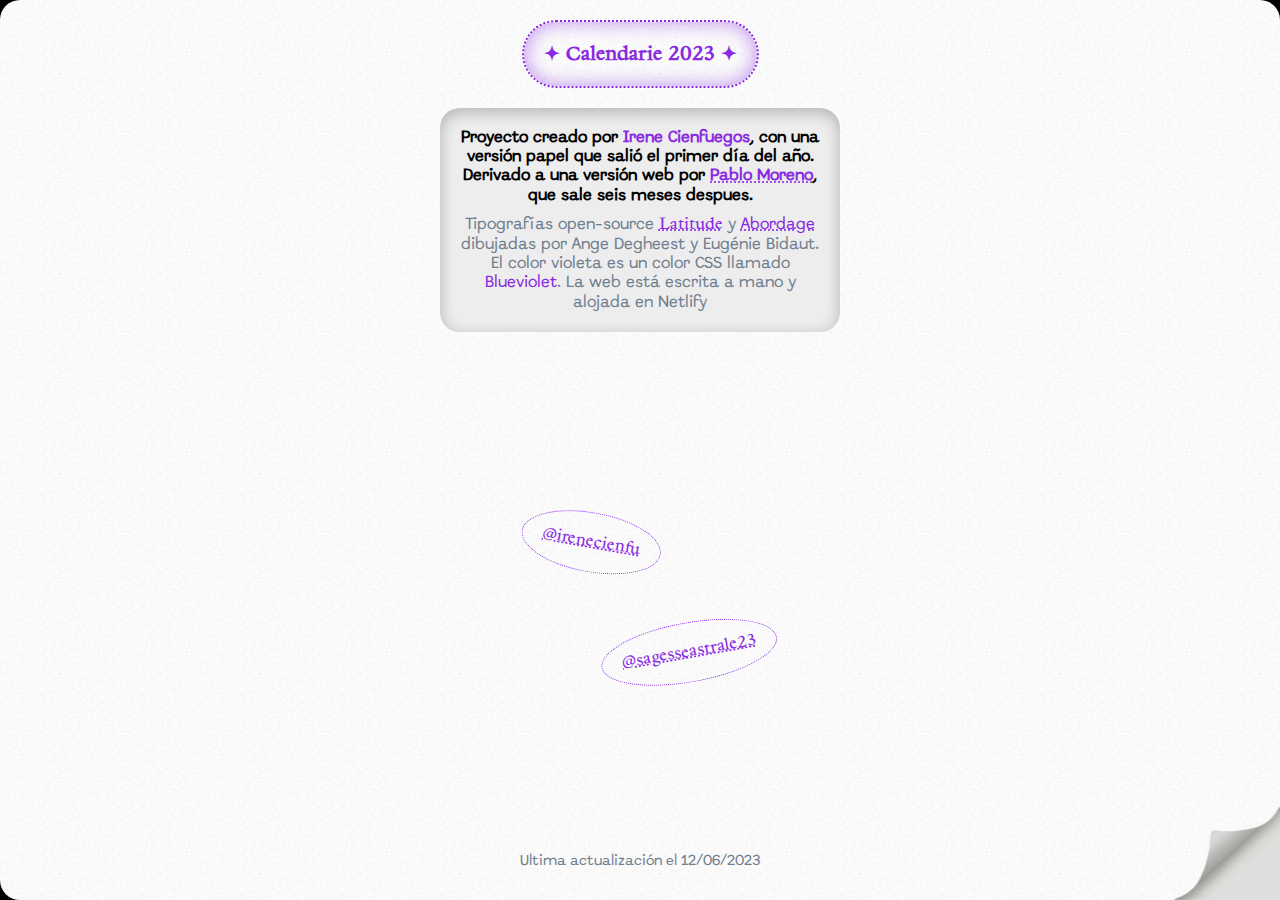
==== commit ab6866d1: "night mode" ====
--- a/infos.html
+++ b/infos.html
@@ -6,6 +6,16 @@
     <meta http-equiv="X-UA-Compatible" content="IE=edge">
     <meta name="viewport" content="width=device-width, initial-scale=1.0">
     <title> ✦ Calendarie 2023 ✦</title>
+
+    <link rel="apple-touch-icon" sizes="180x180" href="/assets/favicon/apple-touch-icon.png">
+    <link rel="icon" type="image/png" sizes="32x32" href="/assets/favicon/favicon-32x32.png">
+    <link rel="icon" type="image/png" sizes="16x16" href="/assets/favicon/favicon-16x16.png">
+    <link rel="manifest" href="/assets/favicon/site.webmanifest">
+    <link rel="mask-icon" href="/assets/favicon/safari-pinned-tab.svg" color="#5bbad5">
+    <link rel="shortcut icon" href="/assets/favicon/favicon.ico">
+    <meta name="msapplication-TileColor" content="#da532c">
+    <meta name="msapplication-config" content="/assets/favicon/browserconfig.xml">
+    <meta name="theme-color" content="#ffffff">
 
     <link rel="stylesheet" href="assets/css/style.css">
     <link rel="stylesheet" href="assets/css/fonts.css">
@@ -16,15 +26,19 @@
     <div class="content-info">
         <h1><a href="index.html">✦ Calendarie 2023 ✦</a></h1>
         <div class="credits">
-            <p>Proyecto creado por <a class="author" style="text-decoration: none;">Irene Cienfuegos</a>, con una versión papel que salió el
+            <p>Proyecto creado por <a class="author" style="text-decoration: none;">Irene Cienfuegos</a>, con una
+                versión papel que salió el
                 primer día del año. Derivado a una versión web por <a href="https://pablo.energy" class="author">Pablo
                     Moreno</a>, que sale seis
                 meses despues.
             </p>
 
             <p>Tipografías open-source <a href="https://www.velvetyne.fr/fonts/degheest/" target="_blank"
-                    style="font-family: 'Latitude';">Latitude</a> y <a href="https://www.velvetyne.fr/fonts/degheest/" target="_blank">Abordage</a> dibujadas por Ange Degheest y Eugénie Bidaut. El color violeta es un color CSS llamado
-                <a style="text-decoration: none;">Blueviolet</a>. La web está escrita a mano y alojada en Netlify</p>
+                    style="font-family: 'Latitude';">Latitude</a> y <a href="https://www.velvetyne.fr/fonts/degheest/"
+                    target="_blank">Abordage</a> dibujadas por Ange Degheest y Eugénie Bidaut. El color violeta es un
+                color CSS llamado
+                <a style="text-decoration: none;">Blueviolet</a>. La web está escrita a mano y alojada en Netlify
+            </p>
         </div>
 
         <div class="contact">
@@ -42,6 +56,7 @@
         <img src="assets/corner.png" alt="La esquina del calendario" id="esquina">
     </a>
 
+    <script id="script" src="assets/js/itIsNight.js"></script>
 
 </body>
 
--- a/assets/css/style.css
+++ b/assets/css/style.css
@@ -7,9 +7,17 @@
      --spacing-l: 30px;
      --spacing-xl: 40px;
 
-     --grey: #EDEDED;
      --grey-dark: rgba(0, 0, 0, 0.08);
      --transparent: rgba(220, 220, 220, 0.5);
+     
+     --color-violet: blueviolet;
+     --color-lightgrey: #EDEDED;
+     --color-grey: slategrey;
+
+     --color-white: white;
+     --color-black: black;
+
+     --color-texto: black;
 }
 
 html {
@@ -20,7 +28,7 @@
      font-family: sans-serif;
      margin: 0;
      top: 0;
-     background-color: black;
+     background-color: var(--color-black);
 
      font-family: 'Abordage';
 
@@ -28,15 +36,15 @@
 
 a,
 a:visited {
-     color: blueviolet;
+     color: var(--color-violet);
      text-decoration: underline dotted;
-     text-decoration-color: blueviolet;
+     text-decoration-color: var(--color-violet);
      transition: all .3s ease-in-out;
 }
 
 
 a:hover {
-     text-decoration-color: blueviolet;
+     text-decoration-color: var(--color-violet);
      transition: all .3s ease-in-out;
      text-decoration: none;
 
@@ -46,8 +54,8 @@
      margin: 0 0 var(--spacing-m)0;
      text-align: center;
      font-family: 'Latitude';
-     color: blueviolet;
-     border: 2px dotted blueviolet;
+     color: var(--color-violet);
+     border: 2px dotted var(--color-violet);
      padding: var(--spacing-m);
      border-radius: 50px;
      box-shadow: inset 0px 0px 20px #8a2be285;
@@ -73,7 +81,7 @@
 
 h2 {
      margin: 0;
-     color: slategrey;
+     color: var(--color-grey);
      font-weight: 400;
      font-size: 1.1rem;
 }
@@ -90,7 +98,7 @@
      padding: var(--spacing-m) var(--spacing-l) var(--spacing-xl) var(--spacing-l);
      height: 100dvh;
      box-sizing: border-box;
-     background-color: white;
+     background-color: var(--color-white);
      display: flex;
      flex-direction: column;
      justify-content: space-between;
@@ -159,7 +167,7 @@
 
      margin: 0 var(--spacing-xl) 0 var(--spacing-xl);
 
-     background-color: var(--grey);
+     background-color: var(--color-lightgrey);
      box-shadow: inset 0px 4px 15px rgba(0, 0, 0, 0.25);
      border-radius: var(--radius-soft);
      padding: var(--spacing-m);
@@ -167,7 +175,7 @@
 
      max-width: 400px;
 
-
+     color: var(--color-texto);
 
 }
 
@@ -178,12 +186,12 @@
      line-height: 1;
      margin-bottom: var(--spacing-m);
      text-align: center;
-     border: 1px dotted blueviolet;
+     border: 1px dotted var(--color-violet);
      padding: 6px 8px 4px 8px;
      border-radius: 50px;
-     color: blueviolet;
+     color: var(--color-violet);
      opacity: 1;
-     box-shadow: inset 0px 0px 7px #8a2be285;
+     box-shadow: inset 0px 0px 7px var(--color-violet);
 
      font-family: 'Latitude';
      text-decoration: none;
@@ -230,6 +238,8 @@
      font-size: 1.3rem;
      max-width: 500px;
 
+     color: var(--color-texto);
+
 
 }
 
@@ -250,7 +260,7 @@
      font-weight: 600;
      font-family: 'Latitude';
      margin-bottom: var(--spacing-s);
-     color: blueviolet;
+     color: var(--color-violet);
 }
 
 #nada span {
@@ -269,7 +279,7 @@
 .autore {
      margin-top: var(--spacing-s);
      font-size: 90%;
-     color: black;
+     color: var(--color-grey);
 
      text-decoration: none !important;
 
@@ -281,7 +291,7 @@
 
 .url {
      text-decoration: dotted !important;
-     color: blueviolet;
+     color: var(--color-violet);
 }
 
 
@@ -292,7 +302,7 @@
      left: 50%;
      transform: translate(-50%, calc(-100% - var(--spacing-s)));
      width: 80vw;
-     background-color: var(--grey);
+     background-color: var(--color-lightgrey);
      padding: var(--spacing-s);
      border-radius: var(--radius-hard);
      z-index: 99;
@@ -340,7 +350,7 @@
 }
 
 .block {
-     background-color: var(--grey);
+     background-color: var(--color-lightgrey);
      padding: 10px 24px;
      transition: all .3s ease-in-out;
      border-right: 1px solid var(--grey-dark);
@@ -358,19 +368,19 @@
 
 .block:nth-child(1):hover,
 .selected1 {
-     box-shadow: inset 0px 0px 20px slategray;
+     box-shadow: inset 0px 0px 20px var(--color-grey);
      transition: all .3s ease-in-out;
 }
 
 .block:nth-child(2):hover,
 .selected2 {
-     box-shadow: inset 0px 0px 20px slategray;
+     box-shadow: inset 0px 0px 20px var(--color-grey);
      transition: all .3s ease-in-out;
 }
 
 .block:nth-child(3):hover,
 .selected3 {
-     box-shadow: inset 0px 0px 20px slategray;
+     box-shadow: inset 0px 0px 20px var(--color-grey);
      transition: all .3s ease-in-out;
 }
 
@@ -383,7 +393,7 @@
      padding: var(--spacing-m) var(--spacing-l) var(--spacing-xl) var(--spacing-l);
      height: fit-content;
      box-sizing: border-box;
-     background-color: white;
+     background-color: var(--color-white);
      display: flex;
      flex-direction: column;
      align-items: center;
@@ -400,10 +410,10 @@
 
 .insta {
      text-align: center;
-     border: 1px dotted blueviolet;
+     border: 1px dotted var(--color-violet);
      padding: var(--spacing-m);
      border-radius: 100%;
-     color: blueviolet;
+     color: var(--color-violet);
      opacity: 1;
      transition: all .3s ease-in-out;
 
@@ -426,7 +436,7 @@
      padding: var(--spacing-m);
      box-sizing: border-box;
      border-radius: var(--radius-soft);
-     background-color: var(--grey);
+     background-color: var(--color-lightgrey);
      box-shadow: inset 0px 4px 15px rgba(0, 0, 0, 0.25);
      /* height: 190px;
      overflow-y: scroll; */
@@ -440,20 +450,21 @@
      margin: 0 0 var(--spacing-s) 0;
      font-weight: 600;
      line-height: 1.2;
+
+     color: var(--color-texto);
 }
 
 hr {
-     border-top: 2px dashed slategray;
+     border-top: 2px dashed var(--color-grey);
      border-bottom: 0;
      margin: var(--spacing-m) 0 var(--spacing-s) 0;
 }
 
 .credits p:nth-child(2) {
-     font-size: 80%;
      margin: 0;
      font-weight: 400;
      line-height: 1.2;
-     color: slategray;
+     color: var(--color-grey);
 }
 
 .contact {
@@ -467,7 +478,7 @@
 
 .insta:hover,
 .insta:active {
-     box-shadow: inset 0px 0px 20px #8a2be285;
+     box-shadow: inset 0px 0px 20px var(--color-violet);
      transition: all .3s ease-in-out;
      text-decoration: none;
 
@@ -476,6 +487,6 @@
 #update {
      position: absolute;
      bottom: var(--spacing-l);
-     font-size: 70%;
-     color: slategray;
+     font-size: 90%;
+     color: var(--color-grey);
 }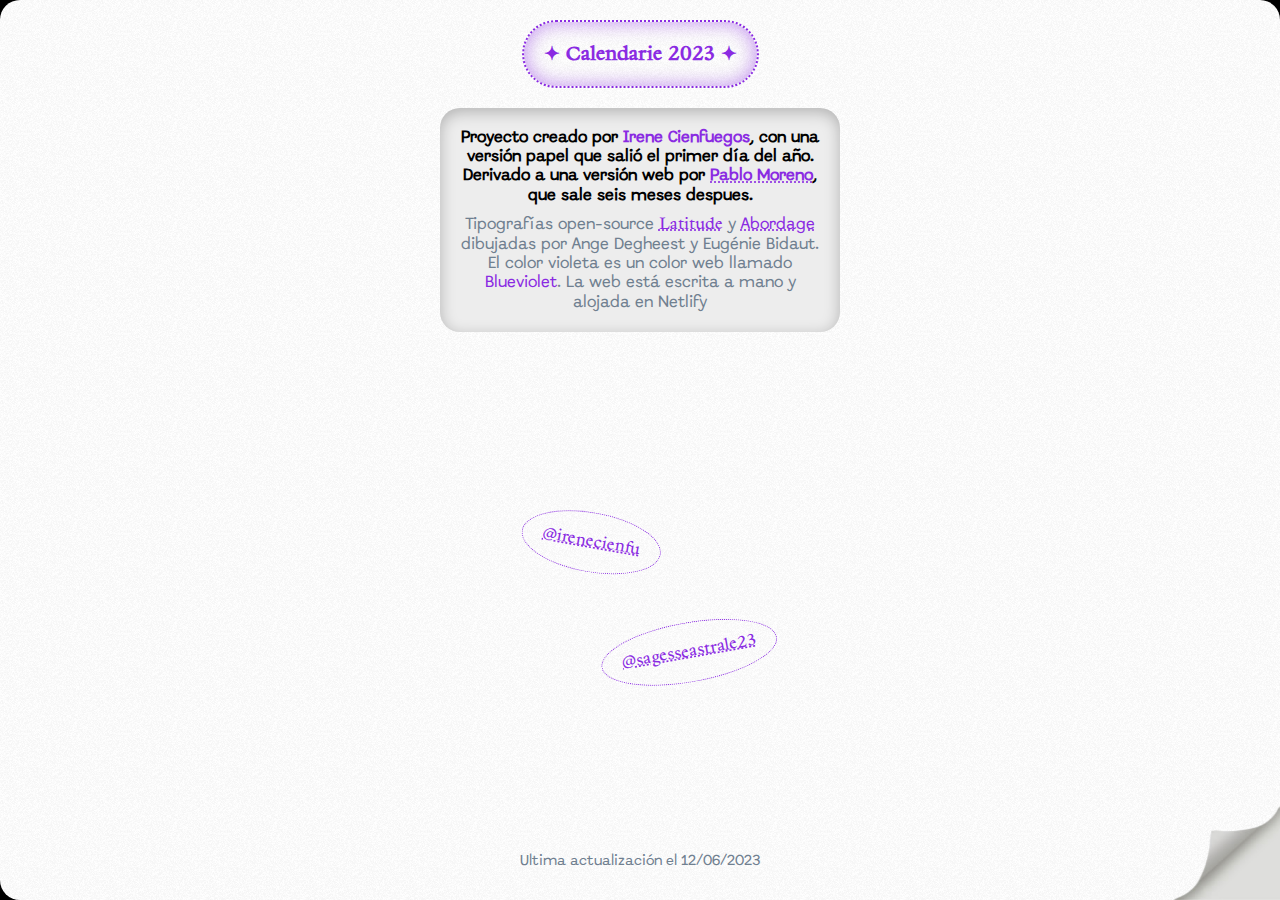
==== commit 32ce6219: "def" ====
--- a/infos.html
+++ b/infos.html
@@ -4,7 +4,7 @@
 <head>
     <meta charset="UTF-8">
     <meta http-equiv="X-UA-Compatible" content="IE=edge">
-    <meta name="viewport" content="width=device-width, initial-scale=1.0">
+    <meta name="viewport" content="width=device-width, initial-scale=0.9">
     <title> ✦ Calendarie 2023 ✦</title>
 
     <link rel="apple-touch-icon" sizes="180x180" href="/assets/favicon/apple-touch-icon.png">
@@ -36,8 +36,7 @@
             <p>Tipografías open-source <a href="https://www.velvetyne.fr/fonts/degheest/" target="_blank"
                     style="font-family: 'Latitude';">Latitude</a> y <a href="https://www.velvetyne.fr/fonts/degheest/"
                     target="_blank">Abordage</a> dibujadas por Ange Degheest y Eugénie Bidaut. El color violeta es un
-                color CSS llamado
-                <a style="text-decoration: none;">Blueviolet</a>. La web está escrita a mano y alojada en Netlify
+                color web llamado <a style="text-decoration: none;">Blueviolet</a>. La web está escrita a mano y alojada en Netlify
             </p>
         </div>
 
--- a/assets/css/style.css
+++ b/assets/css/style.css
@@ -96,7 +96,7 @@
 
 
      padding: var(--spacing-m) var(--spacing-l) var(--spacing-xl) var(--spacing-l);
-     height: 100dvh;
+     height: 100vh;
      box-sizing: border-box;
      background-color: var(--color-white);
      display: flex;
@@ -181,7 +181,6 @@
 
 .enumero {
      font-size: 0.8rem;
-     text-transform: capitalize;
      font-weight: 400;
      line-height: 1;
      margin-bottom: var(--spacing-m);
